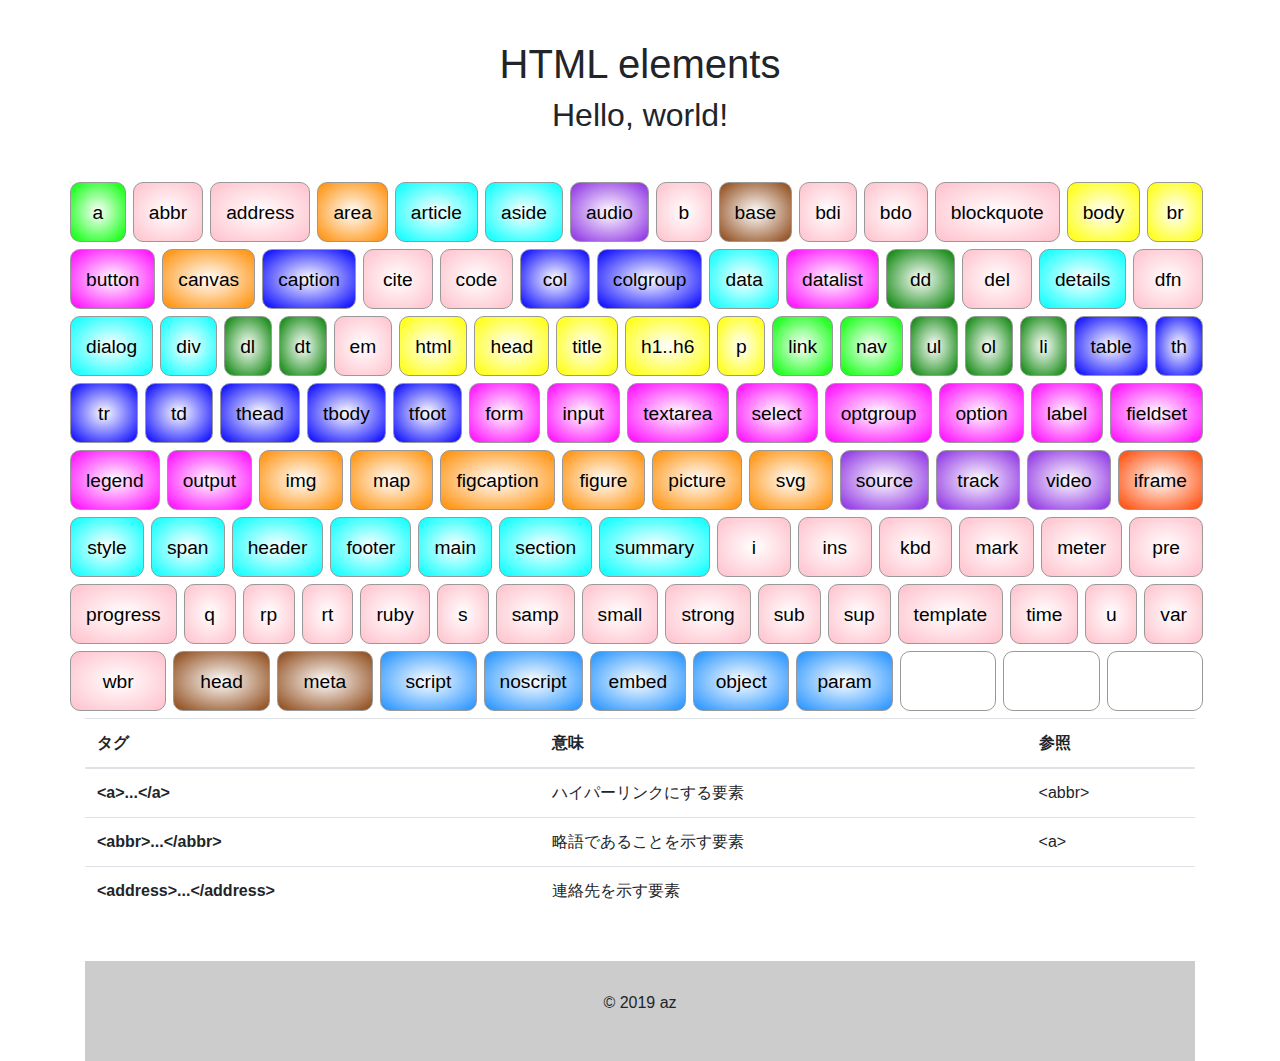
==== index.html @ 4262f204 "Update index.html" ====
<!doctype html>
<html lang="en">
  <head>
    <!-- Required meta tags -->
    <meta charset="utf-8">
    <meta name="viewport" content="width=device-width, initial-scale=1, shrink-to-fit=no">

    <!-- Bootstrap CSS -->
    <link rel="stylesheet" href="https://stackpath.bootstrapcdn.com/bootstrap/4.3.1/css/bootstrap.min.css" integrity="sha384-ggOyR0iXCbMQv3Xipma34MD+dH/1fQ784/j6cY/iJTQUOhcWr7x9JvoRxT2MZw1T" crossorigin="anonymous">
    
    <!-- az CSS -->
    <link rel="stylesheet" href="style.css">
   
    <!-- fontawesome -->
    <link rel="stylesheet" href="https://use.fontawesome.com/releases/v5.8.2/css/all.css" integrity="sha384-oS3vJWv+0UjzBfQzYUhtDYW+Pj2yciDJxpsK1OYPAYjqT085Qq/1cq5FLXAZQ7Ay" crossorigin="anonymous">
  
    <title>Hello, world!</title>
  </head>
  
  <body>
    <header>
  
    <h1>HTML elements</h1>
    <h2>Hello, world!</h2>
                                
    </header>
    <!--
     <div class="logo">
     <img src="https://i.lenguajehtml.com/assets/html/logo.svg" alt="HTML5>
    </div>         
    -->
   
    
 <div class="container">
  <div class="row">
    
   <!-- <div class="col yellow"><a href="#">!DOCTYPE</a></div>-->
    <div class="col lightgreen"><a href="#">a</a></div>
    <div class="col palepink"><a href="#">abbr</a></div>
    <div class="col palepink"><a href="#">address</a></div>
    <div class="col orange"><a href="#">area</a></div>
    <div class="col aqua"><a href="#">article</a></div>
    <div class="col aqua"><a href="#">aside</a></div>
    <div class="col blueviolet"><a href="#">audio</a></div>
    <div class="col palepink"><a href="#">b</a></div>
    <div class="col brown"><a href="#">base</a></div>
    <div class="col palepink"><a href="#">bdi</a></div>
    <div class="col palepink"><a href="#">bdo</a></div>
    <div class="col palepink"><a href="#">blockquote</a></div>
    <div class="col yellow"><a href="#">body</a></div>
    <div class="col yellow"><a href="#">br</a></div>
    <div class="col pink"><a href="#">button</a></div>
    <div class="col orange"><a href="#">canvas</a></div>
    <div class="col blue"><a href="#">caption</a></div>
    <div class="col palepink"><a href="#">cite</a></div>
    <div class="col palepink"><a href="#">code</a></div>
    <div class="col blue"><a href="#">col</a></div>
    <div class="col blue"><a href="#">colgroup</a></div>
    <div class="col aqua"><a href="#">data</a></div>
    <div class="col pink"><a href="#">datalist</a></div>
    <div class="col green"><a href="#">dd</a></div>
    <div class="col palepink"><a href="#">del</a></div>
    <div class="col aqua"><a href="#">details</a></div>
    <div class="col palepink"><a href="#">dfn</a></div>
    <div class="col aqua"><a href="#">dialog</a></div>
    <div class="col aqua"><a href="#">div</a></div>
    <div class="col green"><a href="#">dl</a></div>
    <div class="col green"><a href="#">dt</a></div>
    <div class="col palepink"><a href="#">em</a></div>
    
    <div class="col yellow"><a href="#">html</a></div>
    <div class="col yellow"><a href="#">head</a></div>
    <div class="col yellow"><a href="#">title</a></div>
  
    <div class="col yellow"><a href="#">h1..h6</a></div>
    <div class="col yellow"><a href="#">p</a></div>
    
  <!--  <div class="col yellow"><a href="#">!--...--</a></div>-->
    
    
  <!-- </div>
   <div class="row"> -->
    
   <!-- <div class="w-100"></div> -->
    
    <div class="col lightgreen"><a href="#">link</a></div>
    
    <div class="col lightgreen"><a href="#">nav</a></div>
    <div class="col green"><a href="#">ul</a></div>
    <div class="col green"><a href="#">ol</a></div>
    <div class="col green"><a href="#">li</a></div>
    
    <div class="col blue"><a href="#">table</a></div>
    
    
 <!-- </div>
  <div class="row"> -->
    
  <!--  <div class="w-100"></div> -->
    
    <div class="col blue"><a href="#">th</a></div>
    <div class="col blue"><a href="#">tr</a></div>              
    <div class="col blue"><a href="#">td</a></div>
    <div class="col blue"><a href="#">thead</a></div>
    <div class="col blue"><a href="#">tbody</a></div>
    <div class="col blue"><a href="#">tfoot</a></div>
    
    <div class="col pink"><a href="#">form</a></div>
    <div class="col pink"><a href="#">input</a></div>
 <!-- </div>
   
  <div class="row">  -->                               
    <div class="col pink"><a href="#">textarea</a></div>
    
    <div class="col pink"><a href="#">select</a></div>
    <div class="col pink"><a href="#">optgroup</a></div>
    <div class="col pink"><a href="#">option</a></div>
    <div class="col pink"><a href="#">label</a></div>
    <div class="col pink"><a href="#">fieldset</a></div>
    <div class="col pink"><a href="#">legend</a></div>
    
    <div class="col pink"><a href="#">output</a></div>
<!-- </div>
   
   <div class="row">  -->                               
    <div class="col orange"><a href="#">img</a></div>
    <div class="col orange"><a href="#">map</a></div>
    
    
    <div class="col orange"><a href="#">figcaption</a></div>
    <div class="col orange"><a href="#">figure</a></div>
    <div class="col orange"><a href="#">picture</a></div>
    <div class="col orange"><a href="#">svg</a></div>
    
    <div class="col blueviolet"><a href="#">source</a></div>
<!-- </div>
   
   <div class="row"> -->                                
    <div class="col blueviolet"><a href="#">track</a></div>
    <div class="col blueviolet"><a href="#">video</a></div>
    <div class="col orangered"><a href="#">iframe</a></div>
    <div class="col aqua"><a href="#">style</a></div>
    
    <div class="col aqua"><a href="#">span</a></div>
    <div class="col aqua"><a href="#">header</a></div>
    <div class="col aqua"><a href="#">footer</a></div>
    <div class="col aqua"><a href="#">main</a></div>
    <div class="col aqua"><a href="#">section</a></div>
<!-- </div>
   
   <div class="row"> -->                                
    
    
   
    <div class="col aqua"><a href="#">summary</a></div>
    
    
    
<!-- </div>
   
   <div class="row">  -->                               
    
    
    
    
    
    <div class="col palepink"><a href="#">i</a></div>
    <div class="col palepink"><a href="#">ins</a></div>
    <div class="col palepink"><a href="#">kbd</a></div>
<!-- </div>
   
   <div class="row">  -->                               
    <div class="col palepink"><a href="#">mark</a></div>
    <div class="col palepink"><a href="#">meter</a></div>
    <div class="col palepink"><a href="#">pre</a></div>
    <div class="col palepink"><a href="#">progress</a></div>
    <div class="col palepink"><a href="#">q</a></div>
    <div class="col palepink"><a href="#">rp</a></div>
    <div class="col palepink"><a href="#">rt</a></div>
    <div class="col palepink"><a href="#">ruby</a></div>
    <div class="col palepink"><a href="#">s</a></div>
    <div class="col palepink"><a href="#">samp</a></div>
<!-- </div>
   
   <div class="row">  -->                               
    <div class="col palepink"><a href="#">small</a></div>
    <div class="col palepink"><a href="#">strong</a></div>
    <div class="col palepink"><a href="#">sub</a></div>
    <div class="col palepink"><a href="#">sup</a></div>
    <div class="col palepink"><a href="#">template</a></div>
    <div class="col palepink"><a href="#">time</a></div>
    <div class="col palepink"><a href="#">u</a></div>
    <div class="col palepink"><a href="#">var</a></div>
    <div class="col palepink"><a href="#">wbr</a></div>
    <div class="col brown"><a href="#">head</a></div>
<!-- </div>
   
   <div class="row"> -->                                
    <div class="col brown"><a href="#">meta</a></div>
    
    <div class="col dodgerblue"><a href="#">script</a></div>
    <div class="col dodgerblue"><a href="#">noscript</a></div>
    <div class="col dodgerblue"><a href="#">embed</a></div>
    <div class="col dodgerblue"><a href="#">object</a></div>
    <div class="col dodgerblue"><a href="#">param</a></div>
    <div class="col "><a href="#"></a></div>
    <div class="col "><a href="#"></a></div>
    <div class="col "><a href="#"></a></div>
</div>
   
  <!-- <section class="explanation">
     
     <div class="mark">
     <div class="box1"></div>
     <p>Basic HTML</p>
   </div>
   <div class="mark">
     <div class="box2"></div>
     <p>Links</p>
   </div>
     <div class="mark">
     <div class="box3"></div>
     <p>Lists</p>
   </div>
     <div class="mark">
     <div class="box4"></div>
     <p>Tables</p>
   </div>
     <div class="mark">
     <div class="box5"></div>
     <p>Forms and Input</p>
   </div>
     <div class="mark">
     <div class="box6"></div>
     <p>Images</p>
   </div>
     <div class="mark">
     <div class="box7"></div>
     <p>Audio Video</p>
   </div>
     <div class="mark">
     <div class="box8"></div>
     <p>Frames</p>
   </div>
     <div class="mark">
     <div class="box9"></div>
     <p>Styles and Semantics</p>
   </div>
     <div class="mark">
     <div class="box10"></div>
     <p>Formatting</p>
   </div>
     <div class="mark">
     <div class="box11"></div>
     <p>Meta Info</p>
   </div>
     <div class="mark">
     <div class="box12"></div>
     <p>Programming</p>
   </div>
 
   </section>
-->
   
   
   <div class="table-responsive">
<table class="table table-hover">
  <thead>
    <tr class="tabletop">
      <th scope="col">タグ</th>
      <th scope="col">意味</th>
      <th scope="col">参照</th>
    </tr>
  </thead>
  <tbody>
    <tr>
      <th class="tagname" scope="row">&lt;a&gt;...&lt;/a&gt;</th>
      <td>ハイパーリンクにする要素</td>
      <td>&lt;abbr&gt;</td>
    </tr>
    <tr>
      <th class="tagname" scope="row">&lt;abbr&gt;...&lt;/abbr&gt;</th>
      <td>略語であることを示す要素</td>
      <td>&lt;a&gt;</td>
    </tr>
    <tr>
      <th class="tagname" scope="row">&lt;address&gt;...&lt;/address&gt;</th>
      <td>連絡先を示す要素</td>
      <td></td>
    </tr>
  </tbody>
</table>
</div>
   
   <!-- <section class="second">
    

     <div class="text">
     <h2>HTML is...</h2>
     <p>Hyper Text Markup Language.<br>
       aaaaaaa aaaaa aaaaaa aaaaaa aaaaaa aaaaa aaaaaa aaaaaa aaaaaa aaaaa aaaaaa aaaaaa aaaaa aaaaa aaaaa aaaaa 
       aaaaa aaaaa aaaaa aaaaa aaaaa aaaaa aaaaaa aaaaaa aaaaaa aaaaa aaaaaa aaaaa aaaa aaaaa aaaaa 
     </p>
   </div>
 
   <div class="list">
   <h3>alphabetical list</h3> 
    
     <ol class="orderedlist">
       
       <li>
         <details>
           <summary>a</summary>
           <ol>
             <a href="#"><li>&lt;a&gt;</li></a>
             <a href="#"><li>&lt;abbr&gt;</li></a>
             <a href="#"><li>&lt;address&gt;</li></a>
             <a href="#"><li>&lt;area&gt;</li></a>
             <a href="#"><li>&lt;article&gt;</li></a>
             <a href="#"><li>&lt;aside&gt;</li></a>
             <a href="#"><li>&lt;audio&gt;</li></a>
           </ol>
         </details>
        </li>
       
       <li>
         <details>
           <summary>b</summary>
           <ol>
             <a href="#"><a href="#"><li>&lt;b&gt;</li></a>
             <a href="#"><li>&lt;base&gt;</li></a>
             <a href="#"><li>&lt;bdi&gt;</li></a>
             <a href="#"><li>&lt;bdo&gt;</li></a>
             <a href="#"><li>&lt;blockquote&gt;</li></a>
             <a href="#"><li>&lt;body&gt;</li></a>
             <a href="#"><li>&lt;br&gt;</li></a>
             <a href="#"><li>&lt;button&gt;</li></a>
           </ol>
         </details>
        </li>
       
        <li>
         <details>
           <summary>c</summary>
           <ol>
             <a href="#"><li>&lt;canvas&gt;</li></a>
             <a href="#"><li>&lt;caption&gt;</li></a>
             <a href="#"><li>&lt;cite&gt;</li></a>
             <a href="#"><li>&lt;code&gt;</li></a>
             <a href="#"><li>&lt;col&gt;</li></a>
             <a href="#"><li>&lt;colgroup&gt;</li></a>
             <a href="#"><li>&lt;content&gt;</li></a>
           </ol>
         </details>
        </li>
                       
        <li>
         <details>
           <summary>d</summary>
           <ol>
             <a href="#"><li>&lt;data&gt;</li></a>
             <a href="#"><li>&lt;datalist&gt;</li></a>
             <a href="#"><li>&lt;dd&gt;</li></a>
             <a href="#"><li>&lt;del&gt;</li></a>
             <a href="#"><li>&lt;details&gt;</li></a>
             <a href="#"><li>&lt;dfn&gt;</li></a>
             <a href="#"><li>&lt;dialog&gt;</li></a>
             <a href="#"><li>&lt;div&gt;</li></a>
             <a href="#"><li>&lt;dl&gt;</li></a>
             <a href="#"><li>&lt;dt&gt;</li></a>
           </ol>
         </details>
        </li>
       
        <li>
         <details>
           <summary>f</summary>
           <ol>
             <a href="#"><li>&lt;em&gt;</li></a>
             <a href="#"><li>&lt;embed&gt;</li></a>
           </ol>
         </details>
        </li>
                               
        <li>
         <details>
           <summary>e</summary>
           <ol>
             <a href="#"><li>&lt;fieldset&gt;</li></a>
             <a href="#"><li>&lt;figcaption&gt;</li></a>
             <a href="#"><li>&lt;figure&gt;</li></a>
             <a href="#"><li>&lt;footer&gt;</li></a>
             <a href="#"><li>&lt;form&gt;</li></a>
             <a href="#"><li>&lt;frame&gt;</li></a>
             <a href="#"><li>&lt;frameset&gt;</li></a>
           </ol>
         </details>
        </li>
                                                       
        <li>
         <details>
           <summary>h</summary>
           <ol>
             <a href="#"><li>&lt;h1&gt;</li></a>
             <a href="#"><li>&lt;head&gt;</li></a>
             <a href="#"><li>&lt;hgroup&gt;</li></a>
             <a href="#"><li>&lt;hr&gt;</li></a>
             <a href="#"><li>&lt;html&gt;</li></a>
           </ol>
         </details>
        </li>
   <!--
       <a href="#"><li>&lt;a&gt;</li></a>
       <a href="#"><li>&lt;abbr&gt;</li></a>
       <a href="#"><li>&lt;address&gt;</li></a>
       <a href="#"><li>&lt;area&gt;</li></a>
       <a href="#"><li>&lt;article&gt;</li></a>
       <a href="#"><li>&lt;aside&gt;</li></a>
       <a href="#"><li>&lt;audio&gt;</li></a>
                  
       <a href="#"><a href="#"><li>&lt;b&gt;</li></a>
       <a href="#"><li>&lt;base&gt;</li></a>
       <a href="#"><li>&lt;bdi&gt;</li></a>
       <a href="#"><li>&lt;bdo&gt;</li></a>
       <a href="#"><li>&lt;blockquote&gt;</li></a>
       <a href="#"><li>&lt;body&gt;</li></a>
       <a href="#"><li>&lt;br&gt;</li></a>
       <a href="#"><li>&lt;button&gt;</li></a>
                  
       <a href="#"><li>&lt;canvas&gt;</li></a>
       <a href="#"><li>&lt;caption&gt;</li></a>
       <a href="#"><li>&lt;cite&gt;</li></a>
       <a href="#"><li>&lt;code&gt;</li></a>
       <a href="#"><li>&lt;col&gt;</li></a>
       <a href="#"><li>&lt;colgroup&gt;</li></a>
       <a href="#"><li>&lt;content&gt;</li></a>
                  
       <a href="#"><li>&lt;data&gt;</li></a>
       <a href="#"><li>&lt;datalist&gt;</li></a>
       <a href="#"><li>&lt;dd&gt;</li></a>
       <a href="#"><li>&lt;del&gt;</li></a>
       <a href="#"><li>&lt;details&gt;</li></a>
       <a href="#"><li>&lt;dfn&gt;</li></a>
       <a href="#"><li>&lt;dialog&gt;</li></a>
       <a href="#"><li>&lt;div&gt;</li></a>
       <a href="#"><li>&lt;dl&gt;</li></a>
       <a href="#"><li>&lt;dt&gt;</li></a>
                  
       <a href="#"><li>&lt;em&gt;</li></a>
       <a href="#"><li>&lt;embed&gt;</li></a>
                  
       <a href="#"><li>&lt;fieldset&gt;</li></a>
       <a href="#"><li>&lt;figcaption&gt;</li></a>
       <a href="#"><li>&lt;figure&gt;</li></a>
       <a href="#"><li>&lt;footer&gt;</li></a>
       <a href="#"><li>&lt;form&gt;</li></a>
       <a href="#"><li>&lt;frame&gt;</li></a>
       <a href="#"><li>&lt;frameset&gt;</li></a>
                  
       <a href="#"><li>&lt;h1&gt;</li></a>
       <a href="#"><li>&lt;head&gt;</li></a>
       <a href="#"><li>&lt;hgroup&gt;</li></a>
       <a href="#"><li>&lt;hr&gt;</li></a>
       <a href="#"><li>&lt;html&gt;</li></a>
                  
       <a href="#"><li>&lt;i&gt;</li></a>
       <a href="#"><li>&lt;iframe&gt;</li></a>
       <a href="#"><li>&lt;img&gt;</li></a>
       <a href="#"><li>&lt;input&gt;</li></a>
       <a href="#"><li>&lt;ins&gt;</li></a>
       <a href="#"><li>&lt;isindex&gt;</li></a>
       <a href="#"><li>&lt;kbd&gt;</li></a>
       <a href="#"><li>&lt;keygen&gt;</li></a>
       <a href="#"><li>&lt;label&gt;</li></a>
       <a href="#"><li>&lt;legend&gt;</li></a>
       <a href="#"><li>&lt;li&gt;</li></a>
       <a href="#"><li>&lt;link&gt;</li></a>
       <a href="#"><li>&lt;main&gt;</li></a>
       <a href="#"><li>&lt;map&gt;</li></a>
       <a href="#"><li>&lt;mark&gt;</li></a>
       <a href="#"><li>&lt;menu&gt;</li></a>
       <a href="#"><li>&lt;menuitem&gt;</li></a>
       <a href="#"><li>&lt;meta&gt;</li></a>
       <a href="#"><li>&lt;meter&gt;</li></a>
       <a href="#"><li>&lt;nav&gt;</li></a>
       <a href="#"><li>&lt;noscript&gt;</li></a>
       <a href="#"><li>&lt;object&gt;</li></a>
       <a href="#"><li>&lt;ol&gt;</li></a>
       <a href="#"><li>&lt;optgroup&gt;</li></a>
       <a href="#"><li>&lt;option&gt;</li></a>
       <a href="#"><li>&lt;output&gt;</li></a>
       <a href="#"><li>&lt;p&gt;</li></a>
       <a href="#"><li>&lt;param&gt;</li></a>
       <a href="#"><li>&lt;picture&gt;</li></a>
       <a href="#"><li>&lt;pre&gt;</li></a>
       <a href="#"><li>&lt;progress&gt;</li></a>
       <a href="#"><li>&lt;q&gt;</li></a>
       <a href="#"><li>&lt;rb&gt;</li></a>
       <a href="#"><li>&lt;rp&gt;</li></a>
       <a href="#"><li>&lt;rt&gt;</li></a>
       <a href="#"><li>&lt;rtc&gt;</li></a>
       <a href="#"><li>&lt;ruby&gt;</li></a>
       <a href="#"><li>&lt;s&gt;</li></a>
       <a href="#"><li>&lt;samp&gt;</li></a>
       <a href="#"><li>&lt;script&gt;</li></a>
       <a href="#"><li>&lt;section&gt;</li></a>
       <a href="#"><li>&lt;select&gt;</li></a>
       <a href="#"><li>&lt;shadow&gt;</li></a>
       <a href="#"><li>&lt;slot&gt;</li></a>
       <a href="#"><li>&lt;small&gt;</li></a>
       <a href="#"><li>&lt;source&gt;</li></a>
       <a href="#"><li>&lt;span&gt;</li></a>
       <a href="#"><li>&lt;strong&gt;</li></a>
       <a href="#"><li>&lt;style&gt;</li></a>
       <a href="#"><li>&lt;sub&gt;</li></a>
       <a href="#"><li>&lt;summary&gt;</li></a>
       <a href="#"><li>&lt;sup&gt;</li></a>
       <a href="#"><li>&lt;table&gt;</li></a>
       <a href="#"><li>&lt;tbody&gt;</li></a>
       <a href="#"><li>&lt;td&gt;</li></a>
       <a href="#"><li>&lt;template&gt;</li></a>
       <a href="#"><li>&lt;textarea&gt;</li></a>
       <a href="#"><li>&lt;tfoot&gt;</li></a>
       <a href="#"><li>&lt;th&gt;</li></a>
       <a href="#"><li>&lt;thead&gt;</li></a>
       <a href="#"><li>&lt;time&gt;</li></a>
       <a href="#"><li>&lt;title&gt;</li></a>
       <a href="#"><li>&lt;tr&gt;</li></a>
       <a href="#"><li>&lt;track&gt;</li></a>
       <a href="#"><li>&lt;u&gt;</li></a>
       <a href="#"><li>&lt;ul&gt;</li></a>
       <a href="#"><li>&lt;var&gt;</li></a>
       <a href="#"><li>&lt;video&gt;</li></a>
       <a href="#"><li>&lt;wbr&gt;</li></a>  -->
                    <!--
       <a href="#"><li>&lt;&gt;</li></a>
       
                          -->                                                                                                                           
   <!--  </ol>
   </div> 
   
   </section>-->
    
    <!-- Button trigger modal -->
<!--<button type="button" class="btn btn-primary" data-toggle="modal" data-target="#exampleModal">
  Launch demo modal
</button>-->

<!-- Modal -->
<!--<div class="modal fade" id="exampleModal" tabindex="-1" role="dialog" aria-labelledby="exampleModalLabel" aria-hidden="true">
  <div class="modal-dialog" role="document">
    <div class="modal-content">
      <div class="modal-header">
        <h5 class="modal-title" id="exampleModalLabel">Modal title</h5>
        <button type="button" class="close" data-dismiss="modal" aria-label="Close">
          <span aria-hidden="true">&times;</span>
        </button>
      </div>
      <div class="modal-body">
        ...hfuvhfdiuvneiuvndfojvndfuvndifunvifuvnd&oihve<br>
        fiuvheifuvhefiuvdhfovuefhvohvdifuhveofuhvdofihvroubveoivhoivefoivefobuenfvoefnvrfoibneofivnefoivnefobienfvoefinvrg<br>
        bfifuhveifuhveioiuvhrfiuvhrfiuvhdouvhefoivhefoivhefoivhdfoivhefovihefoviehfovifehvoiefhvoeifvhoeioibhefvinerovifrhveoinvfeoinfoidnvosdinceoivheofvner
      </div>
      <div class="modal-footer">
        <button type="button" class="btn btn-secondary" data-dismiss="modal">Close</button>
        <a href="#"><button type="button" class="btn btn-primary">more info.</button></a>
      </div>
    </div>
  </div>
</div>
    
    -->
    
<footer>
  <p>&copy; 2019 az</p>
</footer>

    <!-- Optional JavaScript -->
    <!-- jQuery first, then Popper.js, then Bootstrap JS -->
    <script src="https://code.jquery.com/jquery-3.3.1.slim.min.js" integrity="sha384-q8i/X+965DzO0rT7abK41JStQIAqVgRVzpbzo5smXKp4YfRvH+8abtTE1Pi6jizo" crossorigin="anonymous"></script>
    <script src="https://cdnjs.cloudflare.com/ajax/libs/popper.js/1.14.7/umd/popper.min.js" integrity="sha384-UO2eT0CpHqdSJQ6hJty5KVphtPhzWj9WO1clHTMGa3JDZwrnQq4sF86dIHNDz0W1" crossorigin="anonymous"></script>
    <script src="https://stackpath.bootstrapcdn.com/bootstrap/4.3.1/js/bootstrap.min.js" integrity="sha384-JjSmVgyd0p3pXB1rRibZUAYoIIy6OrQ6VrjIEaFf/nJGzIxFDsf4x0xIM+B07jRM" crossorigin="anonymous"></script>
  </body>
</html>
---- style.css ----
@charset "utf-8";

body {
  margin: 0 auto;
  font-family: sans-serif;
}

/*a:link {
  color: #000;
}*/

/*a:hover {
  color: #f00;
}*/

.col a {
  display: block;
  width: 100%;
  height: 100%;
  color: #000;
  font-size: 1.2em;
}

.col a:hover {
  color: #f00;
}

/*img {
  width: 40px;
  height: 40px;
  margin: 20px auto;
}*/

header {
  margin: 20px auto;
  text-align: center;
 /* background-color: #ccc;*/
  padding: 20px;
  width: 60%;
}

.col {
  height: 60px;
  text-align: center;
  line-height: 60px;
  border: 1px solid #999;
  border-radius: 10px;
  margin-right: 7px;
  margin-bottom: 7px;
 /* box-shadow: 3px 3px 3px #ccc;*/
}

.yellow {
background: radial-gradient(#fff,#FFFF00);
}

.pink {
  background: radial-gradient(#fff,#FF00FF);
}
  
.green {
  background: radial-gradient(#fff,#008000);
}

.lightgreen {
  background: radial-gradient(#fff,#00FF00);
}

.dodgerblue {
  background: radial-gradient(#fff,#1E90FF);
}

.blueviolet {
  background: radial-gradient(#fff,#8A2BE2);
}

.orange {
background: radial-gradient(#fff,#FF8C00);
}

.aqua {
  background: radial-gradient(#fff,#00FFFF);
}

.orangered {
  background: radial-gradient(#fff,#FF4500);
}

.palepink {
  background: radial-gradient(#fff,#FFC0CB);
}

.brown {
  background: radial-gradient(#fff,#8B4513);
}

.blue {
  background: radial-gradient(#fff,#0000FF);
}


/*
.explanation {
  display: flex;
  width: 70%;
  margin: 0 auto;
  background-color: #999;
}

.mark div p {
  display: inline-block;
}


.box1 {
  width: 25px;
  height: 25px;
  background: radial-gradient(#fff,#FFFF00);
  border: 1px solid #999;
  border-radius: 5px;
  box-shadow: 3px 3px 3px #ccc;
}
  
.box2 {
    width: 25px;
    height: 25px;
    background: radial-gradient(#fff,#00FF00);
    border: 1px solid #999;
    border-radius: 5px;
    box-shadow: 3px 3px 3px #ccc;
}
*/

.second {
  display: flex;
  margin: 60px auto;
  background-color: #FFFAFA;
}
    
h3 {
  padding: 20px;
  /*background-color: pink;*/
  border-bottom: 5px double #999;
  border-top: 5px double #999;
}


.text {
  width: 80%;
 /* background-color: #ff9;*/
  padding: 20px;
}

.text p {
  padding-top: 30px;
  padding-right: 30px;
}

.list {
  width: 20%;
  /*background-color: #ffc;*/
}

.orderedlist li {
  list-style: none;
}

summary {
  border-bottom: 1px solid #999;
  padding-top: 5px;
}


@media screen and (max-width:768px) {
  .col {
    height: 30px;
    line-height: 30px;
    margin-right: 0;
    margin-bottom: 3px;
  }
  .second, .text, .list { 
    width: 100%;
    display: block;
  }
 .orderedlist li details summary {
    display: none;
  }
}

footer {
  text-align: center;
  background-color: #ccc;
  padding: 30px;
  margin-top:30px;
}
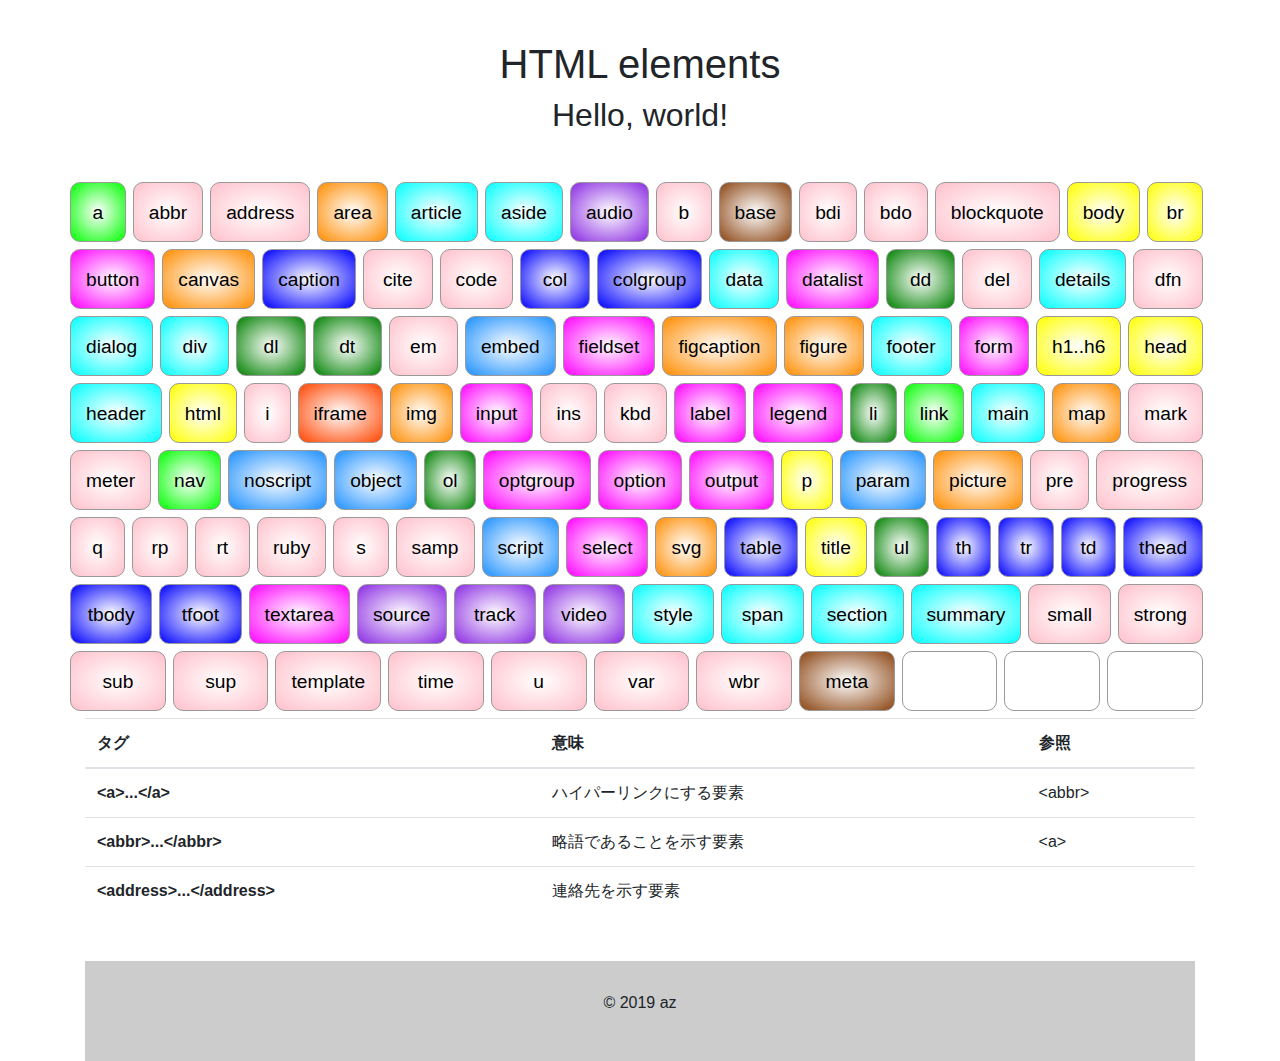
==== commit c6bdfcc8: "Update index.html" ====
--- a/index.html
+++ b/index.html
@@ -67,111 +67,41 @@
     <div class="col green"><a href="#">dl</a></div>
     <div class="col green"><a href="#">dt</a></div>
     <div class="col palepink"><a href="#">em</a></div>
+    <div class="col dodgerblue"><a href="#">embed</a></div>
+    <div class="col pink"><a href="#">fieldset</a></div>
+    <div class="col orange"><a href="#">figcaption</a></div>
+    <div class="col orange"><a href="#">figure</a></div>
+    <div class="col aqua"><a href="#">footer</a></div>
+    <div class="col pink"><a href="#">form</a></div>
+    <div class="col yellow"><a href="#">h1..h6</a></div>
+    <div class="col yellow"><a href="#">head</a></div>
+    <div class="col aqua"><a href="#">header</a></div>
     
     <div class="col yellow"><a href="#">html</a></div>
-    <div class="col yellow"><a href="#">head</a></div>
-    <div class="col yellow"><a href="#">title</a></div>
-  
-    <div class="col yellow"><a href="#">h1..h6</a></div>
-    <div class="col yellow"><a href="#">p</a></div>
-    
-  <!--  <div class="col yellow"><a href="#">!--...--</a></div>-->
-    
-    
-  <!-- </div>
-   <div class="row"> -->
-    
-   <!-- <div class="w-100"></div> -->
-    
+    <div class="col palepink"><a href="#">i</a></div>
+    <div class="col orangered"><a href="#">iframe</a></div>
+    <div class="col orange"><a href="#">img</a></div>
+    <div class="col pink"><a href="#">input</a></div>
+    <div class="col palepink"><a href="#">ins</a></div>
+    <div class="col palepink"><a href="#">kbd</a></div>
+    <div class="col pink"><a href="#">label</a></div>
+    <div class="col pink"><a href="#">legend</a></div>
+    <div class="col green"><a href="#">li</a></div>
     <div class="col lightgreen"><a href="#">link</a></div>
-    
+    <div class="col aqua"><a href="#">main</a></div>
+    <div class="col orange"><a href="#">map</a></div>
+    <div class="col palepink"><a href="#">mark</a></div>
+    <div class="col palepink"><a href="#">meter</a></div>
     <div class="col lightgreen"><a href="#">nav</a></div>
-    <div class="col green"><a href="#">ul</a></div>
+    <div class="col dodgerblue"><a href="#">noscript</a></div>
+    <div class="col dodgerblue"><a href="#">object</a></div>
     <div class="col green"><a href="#">ol</a></div>
-    <div class="col green"><a href="#">li</a></div>
-    
-    <div class="col blue"><a href="#">table</a></div>
-    
-    
- <!-- </div>
-  <div class="row"> -->
-    
-  <!--  <div class="w-100"></div> -->
-    
-    <div class="col blue"><a href="#">th</a></div>
-    <div class="col blue"><a href="#">tr</a></div>              
-    <div class="col blue"><a href="#">td</a></div>
-    <div class="col blue"><a href="#">thead</a></div>
-    <div class="col blue"><a href="#">tbody</a></div>
-    <div class="col blue"><a href="#">tfoot</a></div>
-    
-    <div class="col pink"><a href="#">form</a></div>
-    <div class="col pink"><a href="#">input</a></div>
- <!-- </div>
-   
-  <div class="row">  -->                               
-    <div class="col pink"><a href="#">textarea</a></div>
-    
-    <div class="col pink"><a href="#">select</a></div>
     <div class="col pink"><a href="#">optgroup</a></div>
     <div class="col pink"><a href="#">option</a></div>
-    <div class="col pink"><a href="#">label</a></div>
-    <div class="col pink"><a href="#">fieldset</a></div>
-    <div class="col pink"><a href="#">legend</a></div>
-    
     <div class="col pink"><a href="#">output</a></div>
-<!-- </div>
-   
-   <div class="row">  -->                               
-    <div class="col orange"><a href="#">img</a></div>
-    <div class="col orange"><a href="#">map</a></div>
-    
-    
-    <div class="col orange"><a href="#">figcaption</a></div>
-    <div class="col orange"><a href="#">figure</a></div>
+    <div class="col yellow"><a href="#">p</a></div>
+    <div class="col dodgerblue"><a href="#">param</a></div>
     <div class="col orange"><a href="#">picture</a></div>
-    <div class="col orange"><a href="#">svg</a></div>
-    
-    <div class="col blueviolet"><a href="#">source</a></div>
-<!-- </div>
-   
-   <div class="row"> -->                                
-    <div class="col blueviolet"><a href="#">track</a></div>
-    <div class="col blueviolet"><a href="#">video</a></div>
-    <div class="col orangered"><a href="#">iframe</a></div>
-    <div class="col aqua"><a href="#">style</a></div>
-    
-    <div class="col aqua"><a href="#">span</a></div>
-    <div class="col aqua"><a href="#">header</a></div>
-    <div class="col aqua"><a href="#">footer</a></div>
-    <div class="col aqua"><a href="#">main</a></div>
-    <div class="col aqua"><a href="#">section</a></div>
-<!-- </div>
-   
-   <div class="row"> -->                                
-    
-    
-   
-    <div class="col aqua"><a href="#">summary</a></div>
-    
-    
-    
-<!-- </div>
-   
-   <div class="row">  -->                               
-    
-    
-    
-    
-    
-    <div class="col palepink"><a href="#">i</a></div>
-    <div class="col palepink"><a href="#">ins</a></div>
-    <div class="col palepink"><a href="#">kbd</a></div>
-<!-- </div>
-   
-   <div class="row">  -->                               
-    <div class="col palepink"><a href="#">mark</a></div>
-    <div class="col palepink"><a href="#">meter</a></div>
     <div class="col palepink"><a href="#">pre</a></div>
     <div class="col palepink"><a href="#">progress</a></div>
     <div class="col palepink"><a href="#">q</a></div>
@@ -180,6 +110,90 @@
     <div class="col palepink"><a href="#">ruby</a></div>
     <div class="col palepink"><a href="#">s</a></div>
     <div class="col palepink"><a href="#">samp</a></div>
+    <div class="col dodgerblue"><a href="#">script</a></div>
+    
+    <div class="col pink"><a href="#">select</a></div>
+    
+    <div class="col orange"><a href="#">svg</a></div>
+    <div class="col blue"><a href="#">table</a></div>
+    
+    <div class="col yellow"><a href="#">title</a></div>
+  
+    
+    
+    
+  
+    <div class="col green"><a href="#">ul</a></div>
+    
+    
+    
+    
+    
+    
+ <!-- </div>
+  <div class="row"> -->
+    
+  <!--  <div class="w-100"></div> -->
+    
+    <div class="col blue"><a href="#">th</a></div>
+    <div class="col blue"><a href="#">tr</a></div>              
+    <div class="col blue"><a href="#">td</a></div>
+    <div class="col blue"><a href="#">thead</a></div>
+    <div class="col blue"><a href="#">tbody</a></div>
+    <div class="col blue"><a href="#">tfoot</a></div>
+    
+    
+    
+ <!-- </div>
+   
+  <div class="row">  -->                               
+    <div class="col pink"><a href="#">textarea</a></div>
+    
+    
+    
+    
+    
+    
+<!-- </div>
+   
+   <div class="row">  -->                               
+    
+    
+    
+    
+    
+    
+    
+    
+    <div class="col blueviolet"><a href="#">source</a></div>
+<!-- </div>
+   
+   <div class="row"> -->                                
+    <div class="col blueviolet"><a href="#">track</a></div>
+    <div class="col blueviolet"><a href="#">video</a></div>
+    
+    <div class="col aqua"><a href="#">style</a></div>
+    
+    <div class="col aqua"><a href="#">span</a></div>
+    
+    
+    
+    <div class="col aqua"><a href="#">section</a></div>
+<!-- </div>
+   
+   <div class="row"> -->                                
+    
+    
+   
+    <div class="col aqua"><a href="#">summary</a></div>
+    
+    
+    
+<!-- </div>
+   
+   ">  -->                               
+    
+    
 <!-- </div>
    
    <div class="row">  -->                               
@@ -192,17 +206,17 @@
     <div class="col palepink"><a href="#">u</a></div>
     <div class="col palepink"><a href="#">var</a></div>
     <div class="col palepink"><a href="#">wbr</a></div>
-    <div class="col brown"><a href="#">head</a></div>
+    
 <!-- </div>
    
    <div class="row"> -->                                
     <div class="col brown"><a href="#">meta</a></div>
     
-    <div class="col dodgerblue"><a href="#">script</a></div>
-    <div class="col dodgerblue"><a href="#">noscript</a></div>
-    <div class="col dodgerblue"><a href="#">embed</a></div>
-    <div class="col dodgerblue"><a href="#">object</a></div>
-    <div class="col dodgerblue"><a href="#">param</a></div>
+    
+    
+    
+    
+    
     <div class="col "><a href="#"></a></div>
     <div class="col "><a href="#"></a></div>
     <div class="col "><a href="#"></a></div>
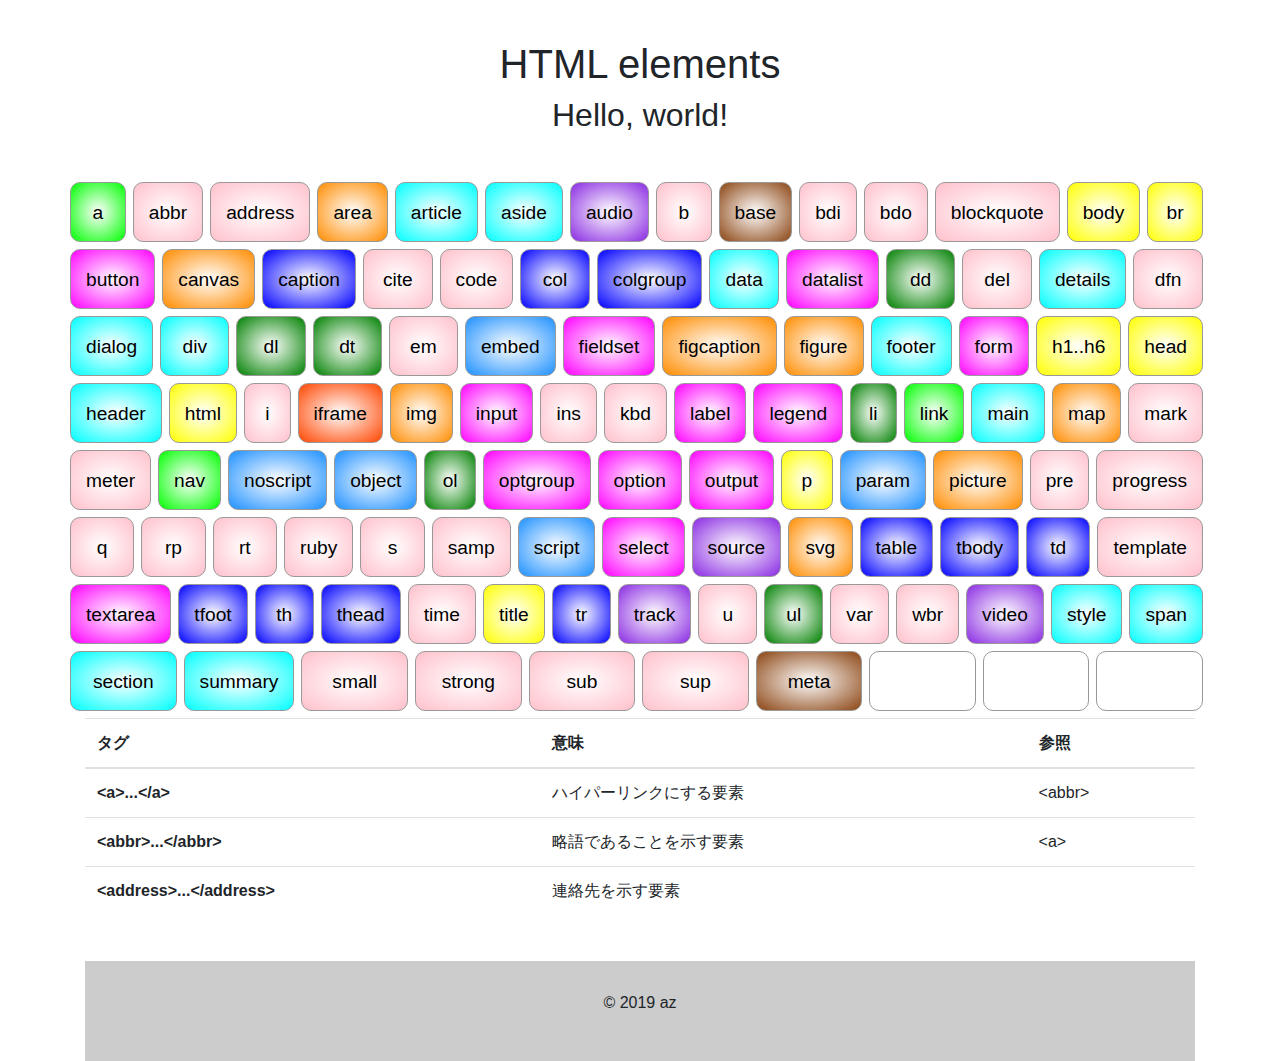
==== commit ee2b712c: "Update index.html" ====
--- a/index.html
+++ b/index.html
@@ -113,63 +113,33 @@
     <div class="col dodgerblue"><a href="#">script</a></div>
     
     <div class="col pink"><a href="#">select</a></div>
-    
+    <div class="col blueviolet"><a href="#">source</a></div>
     <div class="col orange"><a href="#">svg</a></div>
     <div class="col blue"><a href="#">table</a></div>
-    
+    <div class="col blue"><a href="#">tbody</a></div>
+    <div class="col blue"><a href="#">td</a></div>
+    <div class="col palepink"><a href="#">template</a></div>
+    <div class="col pink"><a href="#">textarea</a></div>
+    <div class="col blue"><a href="#">tfoot</a></div>
+    <div class="col blue"><a href="#">th</a></div>
+    <div class="col blue"><a href="#">thead</a></div>
+    <div class="col palepink"><a href="#">time</a></div>
     <div class="col yellow"><a href="#">title</a></div>
-  
-    
-    
-    
-  
+    <div class="col blue"><a href="#">tr</a></div>
+    <div class="col blueviolet"><a href="#">track</a></div>
+    <div class="col palepink"><a href="#">u</a></div>
     <div class="col green"><a href="#">ul</a></div>
     
-    
-    
-    
-    
-    
- <!-- </div>
-  <div class="row"> -->
-    
-  <!--  <div class="w-100"></div> -->
-    
-    <div class="col blue"><a href="#">th</a></div>
-    <div class="col blue"><a href="#">tr</a></div>              
-    <div class="col blue"><a href="#">td</a></div>
-    <div class="col blue"><a href="#">thead</a></div>
-    <div class="col blue"><a href="#">tbody</a></div>
-    <div class="col blue"><a href="#">tfoot</a></div>
-    
-    
-    
- <!-- </div>
-   
-  <div class="row">  -->                               
-    <div class="col pink"><a href="#">textarea</a></div>
-    
-    
+    <div class="col palepink"><a href="#">var</a></div>
+    <div class="col palepink"><a href="#">wbr</a></div>
     
     
     
     
 <!-- </div>
    
-   <div class="row">  -->                               
-    
-    
-    
-    
-    
-    
-    
-    
-    <div class="col blueviolet"><a href="#">source</a></div>
-<!-- </div>
-   
    <div class="row"> -->                                
-    <div class="col blueviolet"><a href="#">track</a></div>
+    
     <div class="col blueviolet"><a href="#">video</a></div>
     
     <div class="col aqua"><a href="#">style</a></div>
@@ -189,23 +159,14 @@
     
     
     
-<!-- </div>
-   
-   ">  -->                               
-    
-    
-<!-- </div>
-   
-   <div class="row">  -->                               
+                         
     <div class="col palepink"><a href="#">small</a></div>
     <div class="col palepink"><a href="#">strong</a></div>
     <div class="col palepink"><a href="#">sub</a></div>
     <div class="col palepink"><a href="#">sup</a></div>
-    <div class="col palepink"><a href="#">template</a></div>
-    <div class="col palepink"><a href="#">time</a></div>
-    <div class="col palepink"><a href="#">u</a></div>
-    <div class="col palepink"><a href="#">var</a></div>
-    <div class="col palepink"><a href="#">wbr</a></div>
+    
+    
+    
     
 <!-- </div>
    
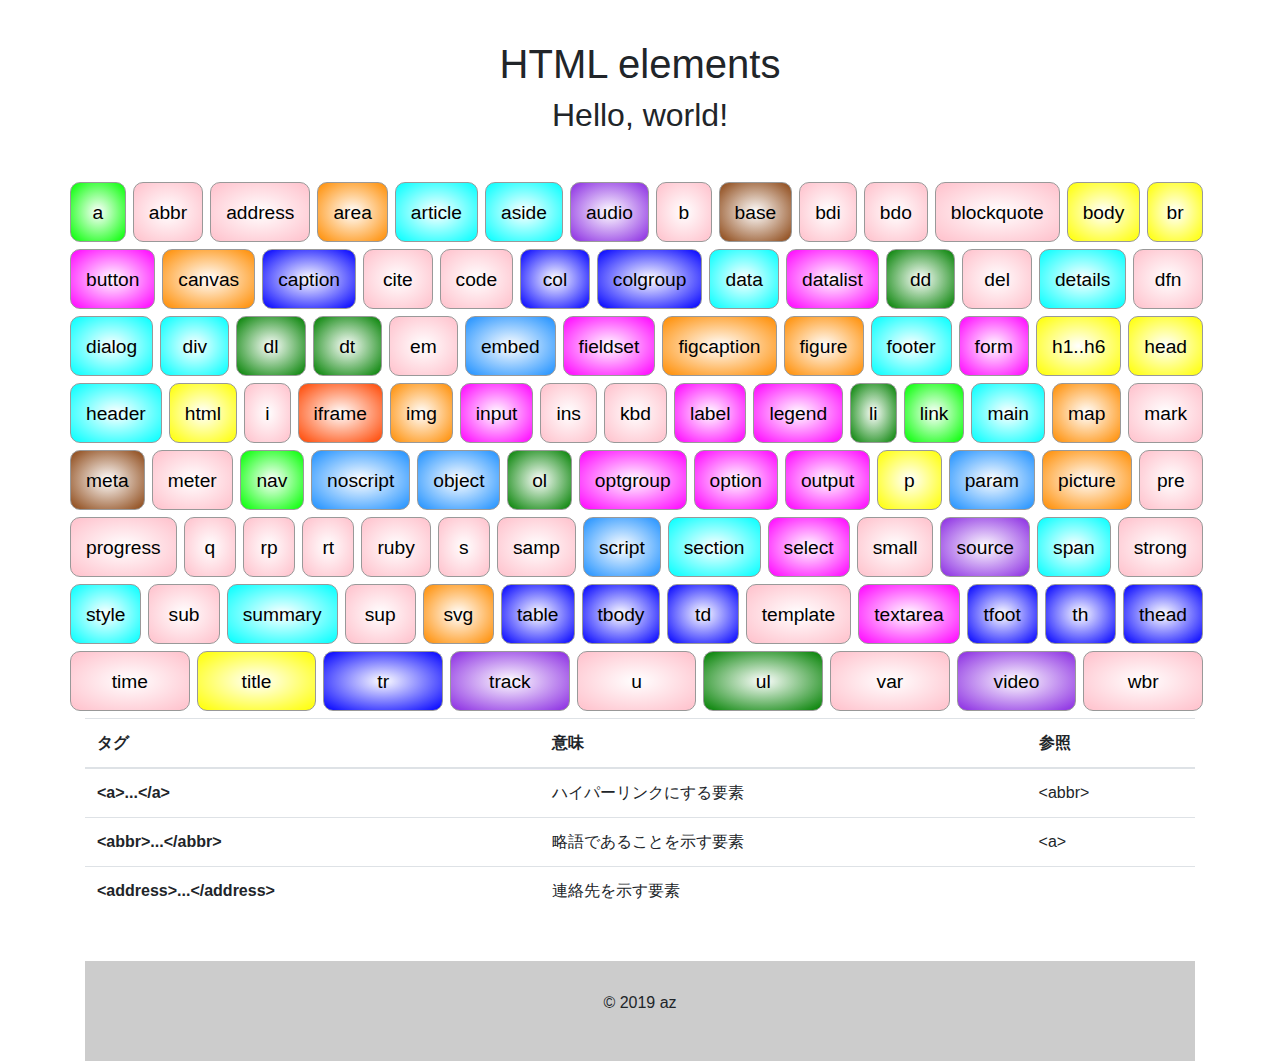
==== commit a9598c0d: "Update index.html" ====
--- a/index.html
+++ b/index.html
@@ -91,6 +91,7 @@
     <div class="col aqua"><a href="#">main</a></div>
     <div class="col orange"><a href="#">map</a></div>
     <div class="col palepink"><a href="#">mark</a></div>
+    <div class="col brown"><a href="#">meta</a></div>
     <div class="col palepink"><a href="#">meter</a></div>
     <div class="col lightgreen"><a href="#">nav</a></div>
     <div class="col dodgerblue"><a href="#">noscript</a></div>
@@ -111,9 +112,16 @@
     <div class="col palepink"><a href="#">s</a></div>
     <div class="col palepink"><a href="#">samp</a></div>
     <div class="col dodgerblue"><a href="#">script</a></div>
-    
+    <div class="col aqua"><a href="#">section</a></div>
     <div class="col pink"><a href="#">select</a></div>
+    <div class="col palepink"><a href="#">small</a></div>
     <div class="col blueviolet"><a href="#">source</a></div>
+    <div class="col aqua"><a href="#">span</a></div>
+    <div class="col palepink"><a href="#">strong</a></div>
+    <div class="col aqua"><a href="#">style</a></div>
+    <div class="col palepink"><a href="#">sub</a></div>
+    <div class="col aqua"><a href="#">summary</a></div>
+    <div class="col palepink"><a href="#">sup</a></div>
     <div class="col orange"><a href="#">svg</a></div>
     <div class="col blue"><a href="#">table</a></div>
     <div class="col blue"><a href="#">tbody</a></div>
@@ -129,58 +137,10 @@
     <div class="col blueviolet"><a href="#">track</a></div>
     <div class="col palepink"><a href="#">u</a></div>
     <div class="col green"><a href="#">ul</a></div>
-    
     <div class="col palepink"><a href="#">var</a></div>
+    <div class="col blueviolet"><a href="#">video</a></div>
     <div class="col palepink"><a href="#">wbr</a></div>
     
-    
-    
-    
-<!-- </div>
-   
-   <div class="row"> -->                                
-    
-    <div class="col blueviolet"><a href="#">video</a></div>
-    
-    <div class="col aqua"><a href="#">style</a></div>
-    
-    <div class="col aqua"><a href="#">span</a></div>
-    
-    
-    
-    <div class="col aqua"><a href="#">section</a></div>
-<!-- </div>
-   
-   <div class="row"> -->                                
-    
-    
-   
-    <div class="col aqua"><a href="#">summary</a></div>
-    
-    
-    
-                         
-    <div class="col palepink"><a href="#">small</a></div>
-    <div class="col palepink"><a href="#">strong</a></div>
-    <div class="col palepink"><a href="#">sub</a></div>
-    <div class="col palepink"><a href="#">sup</a></div>
-    
-    
-    
-    
-<!-- </div>
-   
-   <div class="row"> -->                                
-    <div class="col brown"><a href="#">meta</a></div>
-    
-    
-    
-    
-    
-    
-    <div class="col "><a href="#"></a></div>
-    <div class="col "><a href="#"></a></div>
-    <div class="col "><a href="#"></a></div>
 </div>
    
   <!-- <section class="explanation">
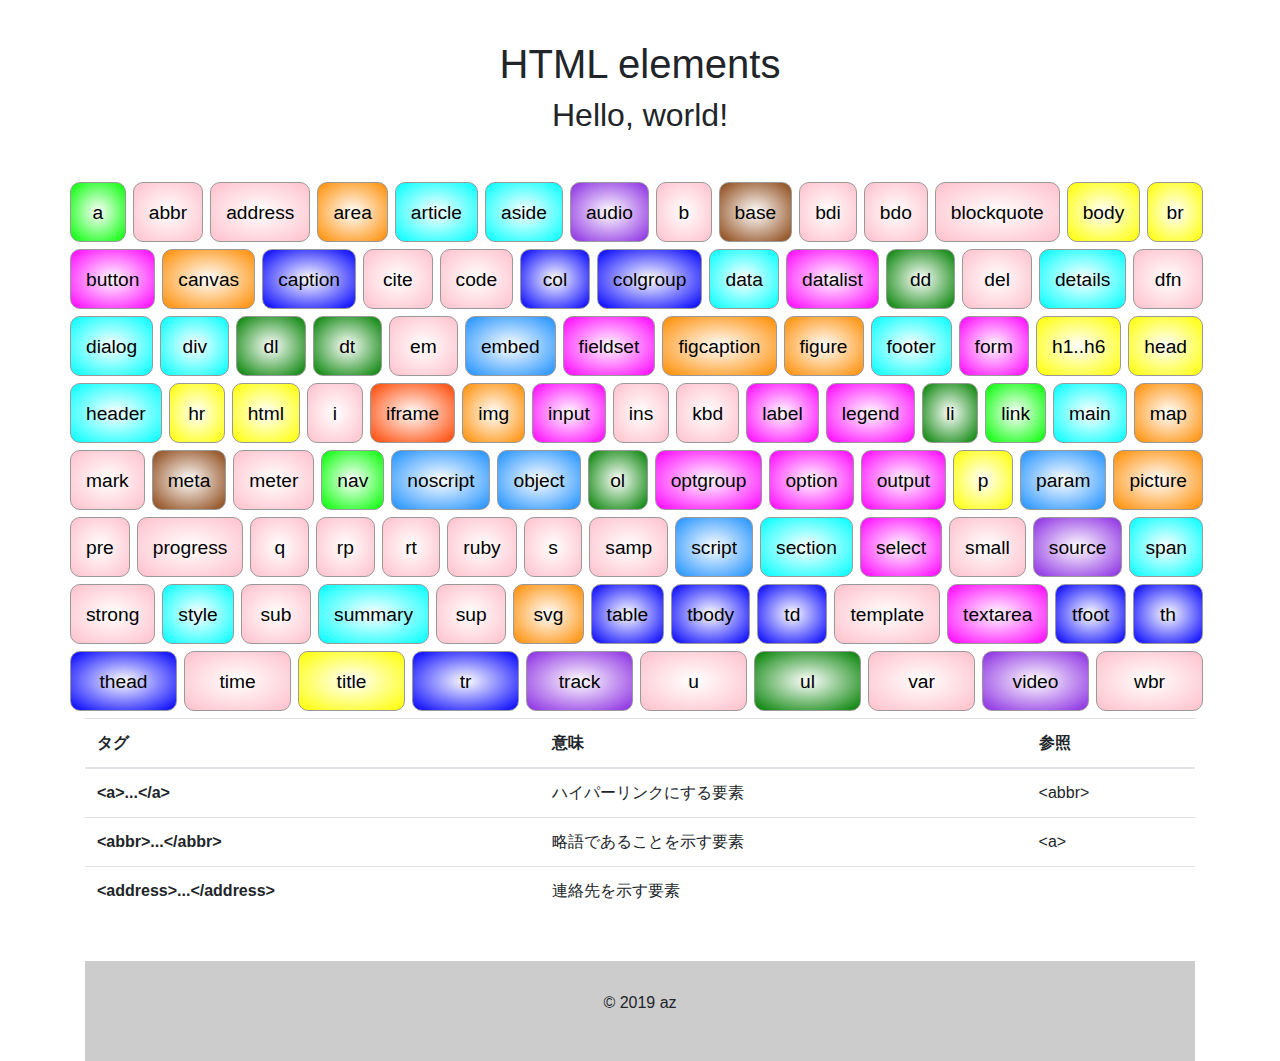
==== commit 544963d3: "Update index.html" ====
--- a/index.html
+++ b/index.html
@@ -76,7 +76,7 @@
     <div class="col yellow"><a href="#">h1..h6</a></div>
     <div class="col yellow"><a href="#">head</a></div>
     <div class="col aqua"><a href="#">header</a></div>
-    
+    <div class="col yellow"><a href="#">hr</a></div>
     <div class="col yellow"><a href="#">html</a></div>
     <div class="col palepink"><a href="#">i</a></div>
     <div class="col orangered"><a href="#">iframe</a></div>
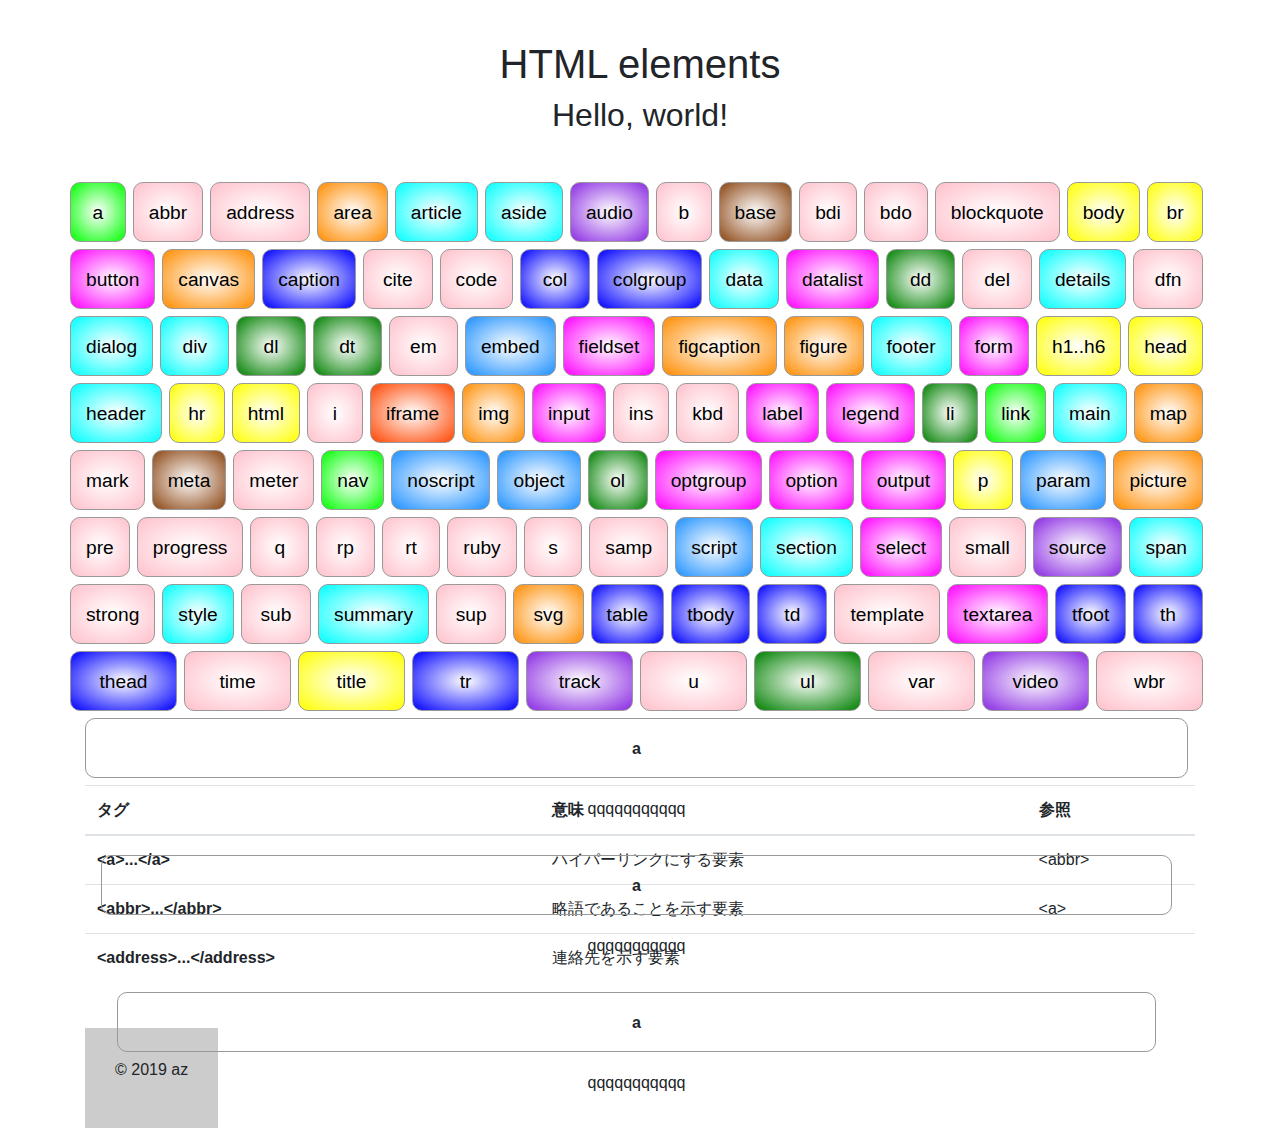
==== commit c236a82f: "Update index.html" ====
--- a/index.html
+++ b/index.html
@@ -143,6 +143,29 @@
     
 </div>
    
+   
+   <div class="container">
+     <div class="row">
+       <div class="col">
+         <dl>
+           <dt>a</dt>
+           <dd>qqqqqqqqqqq</dd>
+         </dl>
+         <div class="col">
+         <dl>
+           <dt>a</dt>
+           <dd>qqqqqqqqqqq</dd>
+         </dl>
+           <div class="col">
+         <dl>
+           <dt>a</dt>
+           <dd>qqqqqqqqqqq</dd>
+         </dl>
+       </div>
+       
+     </div>
+   </div>
+   
   <!-- <section class="explanation">
      
      <div class="mark">
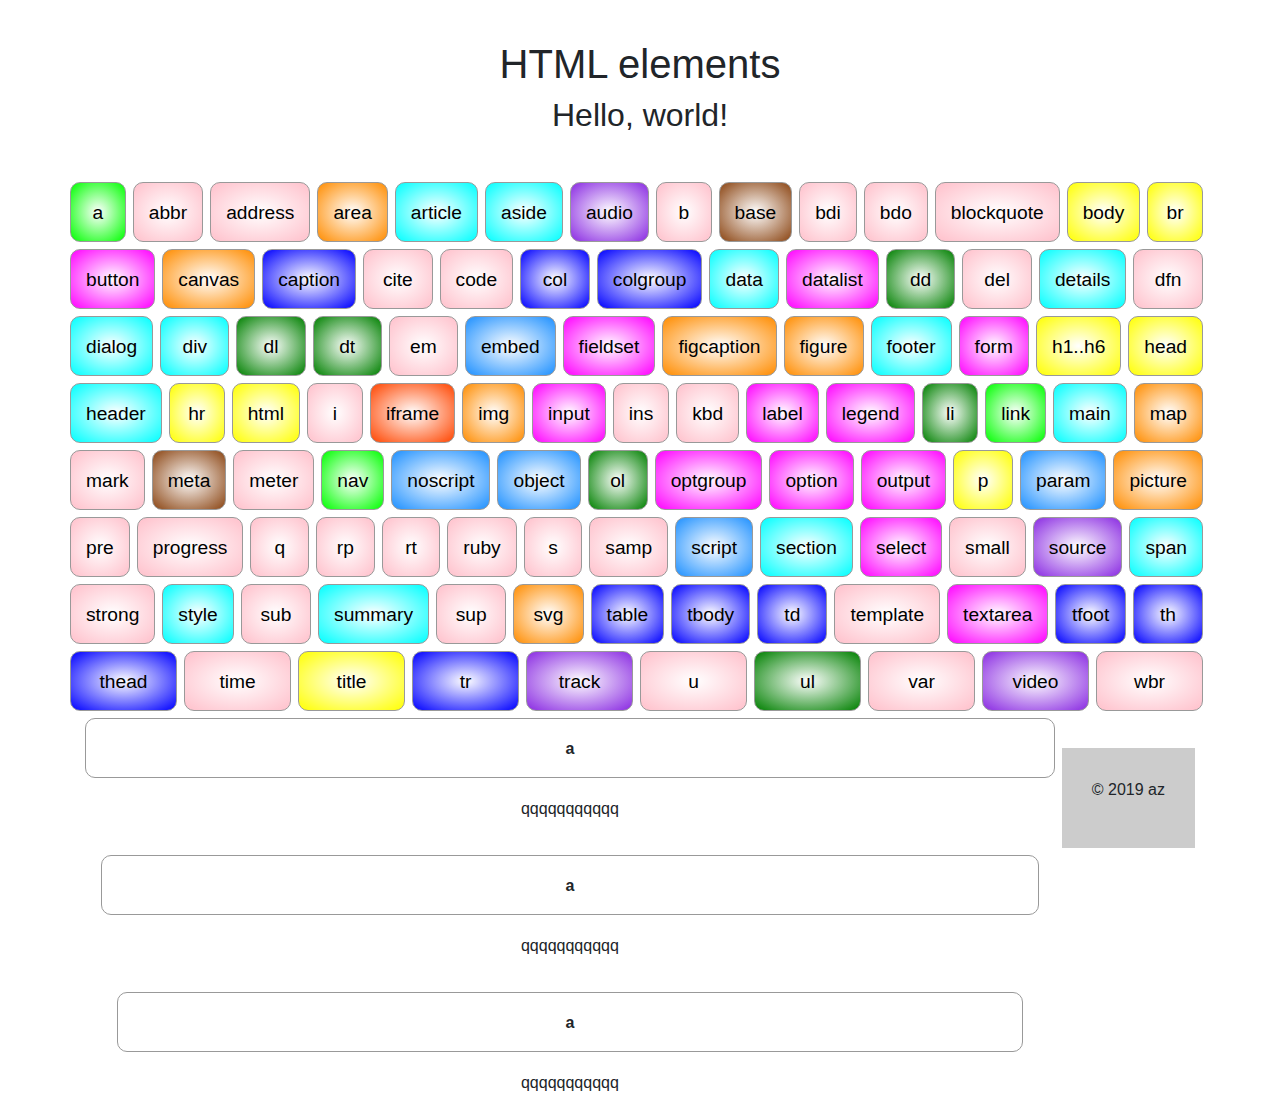
==== commit fa9d007c: "Update index.html" ====
--- a/index.html
+++ b/index.html
@@ -219,7 +219,7 @@
  
    </section>
 -->
-   
+   <!--
    
    <div class="table-responsive">
 <table class="table table-hover">
@@ -249,7 +249,7 @@
   </tbody>
 </table>
 </div>
-   
+   -->
    <!-- <section class="second">
     
 
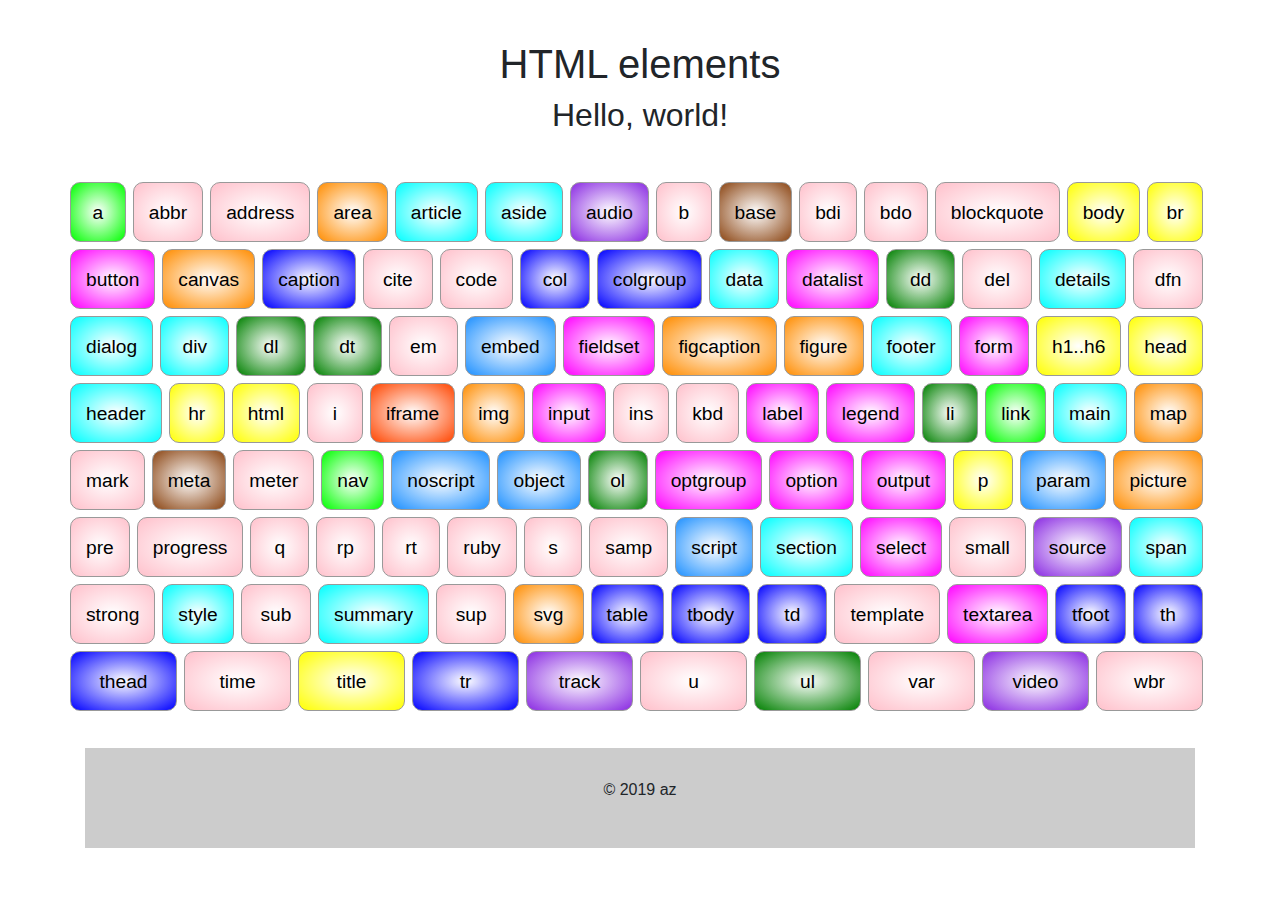
==== commit fe71ec38: "Update index.html" ====
--- a/index.html
+++ b/index.html
@@ -144,27 +144,7 @@
 </div>
    
    
-   <div class="container">
-     <div class="row">
-       <div class="col">
-         <dl>
-           <dt>a</dt>
-           <dd>qqqqqqqqqqq</dd>
-         </dl>
-         <div class="col">
-         <dl>
-           <dt>a</dt>
-           <dd>qqqqqqqqqqq</dd>
-         </dl>
-           <div class="col">
-         <dl>
-           <dt>a</dt>
-           <dd>qqqqqqqqqqq</dd>
-         </dl>
-       </div>
-       
-     </div>
-   </div>
+   
    
   <!-- <section class="explanation">
      
